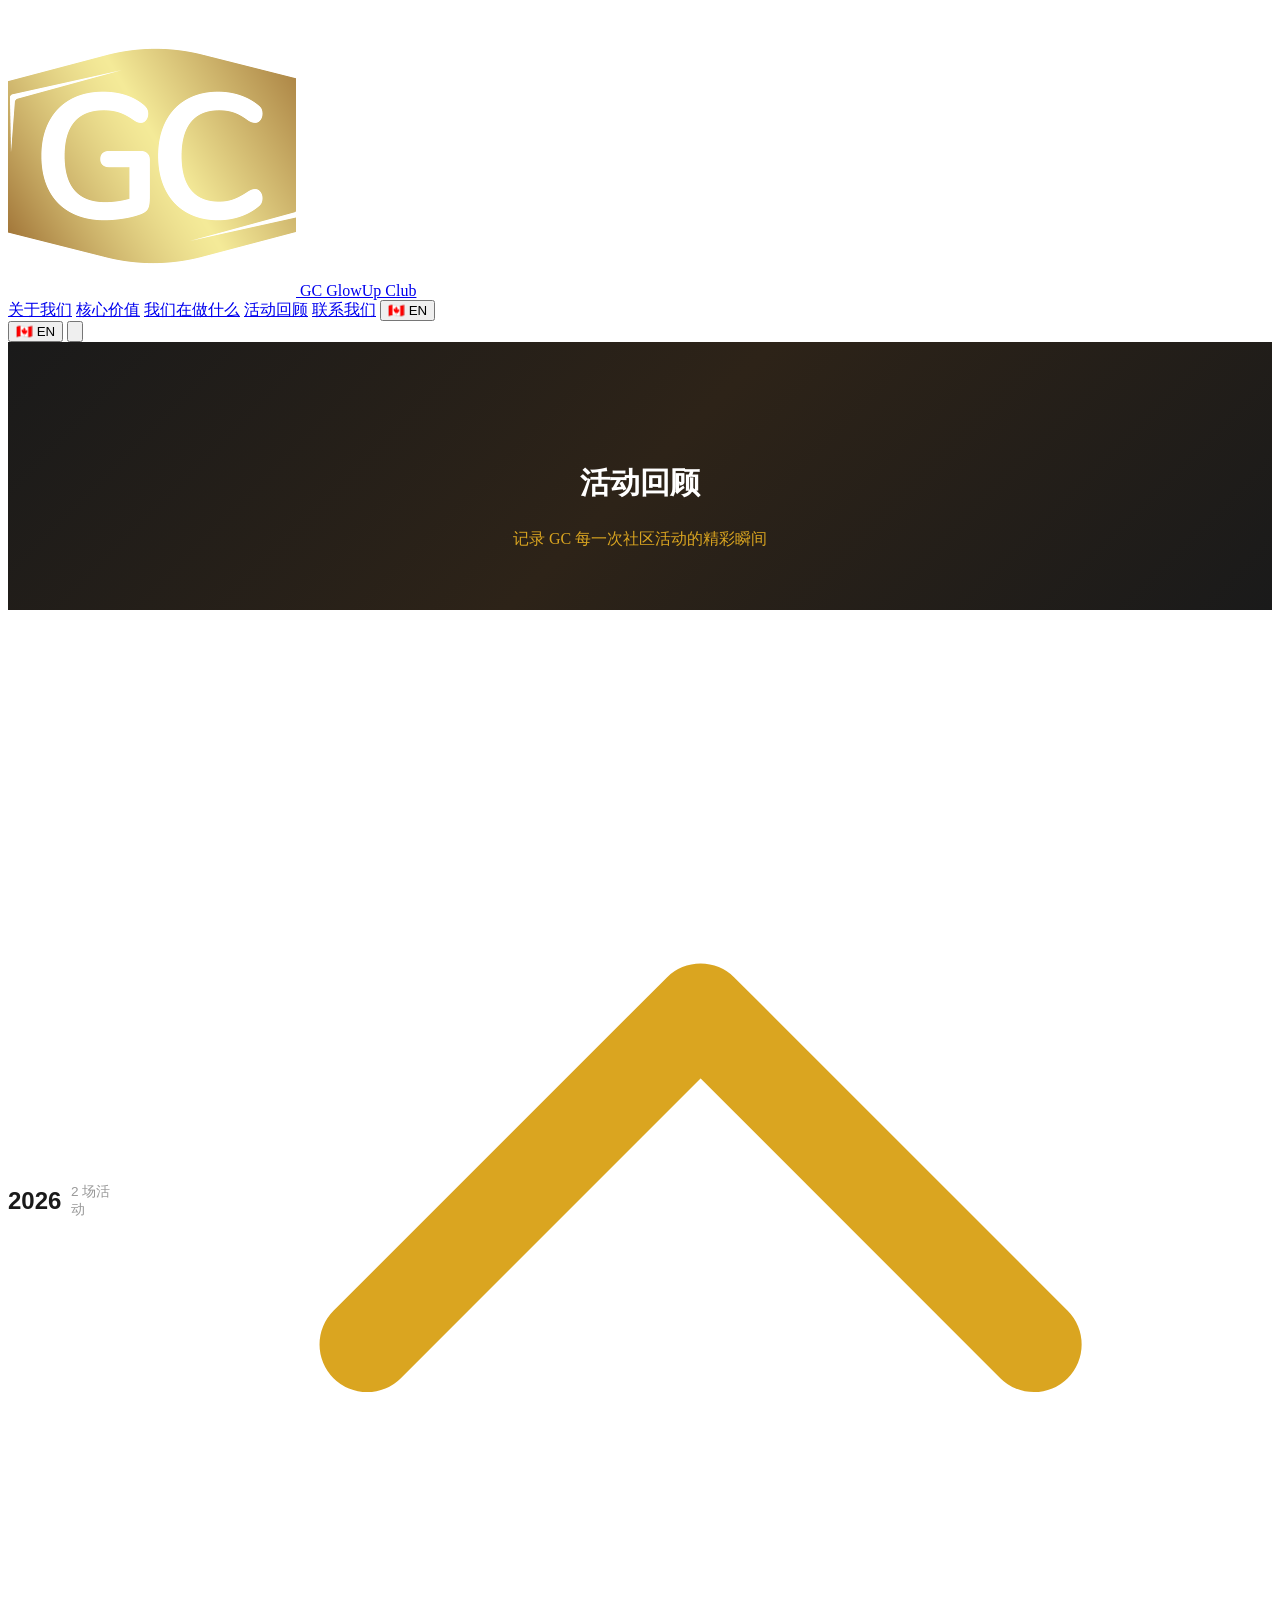
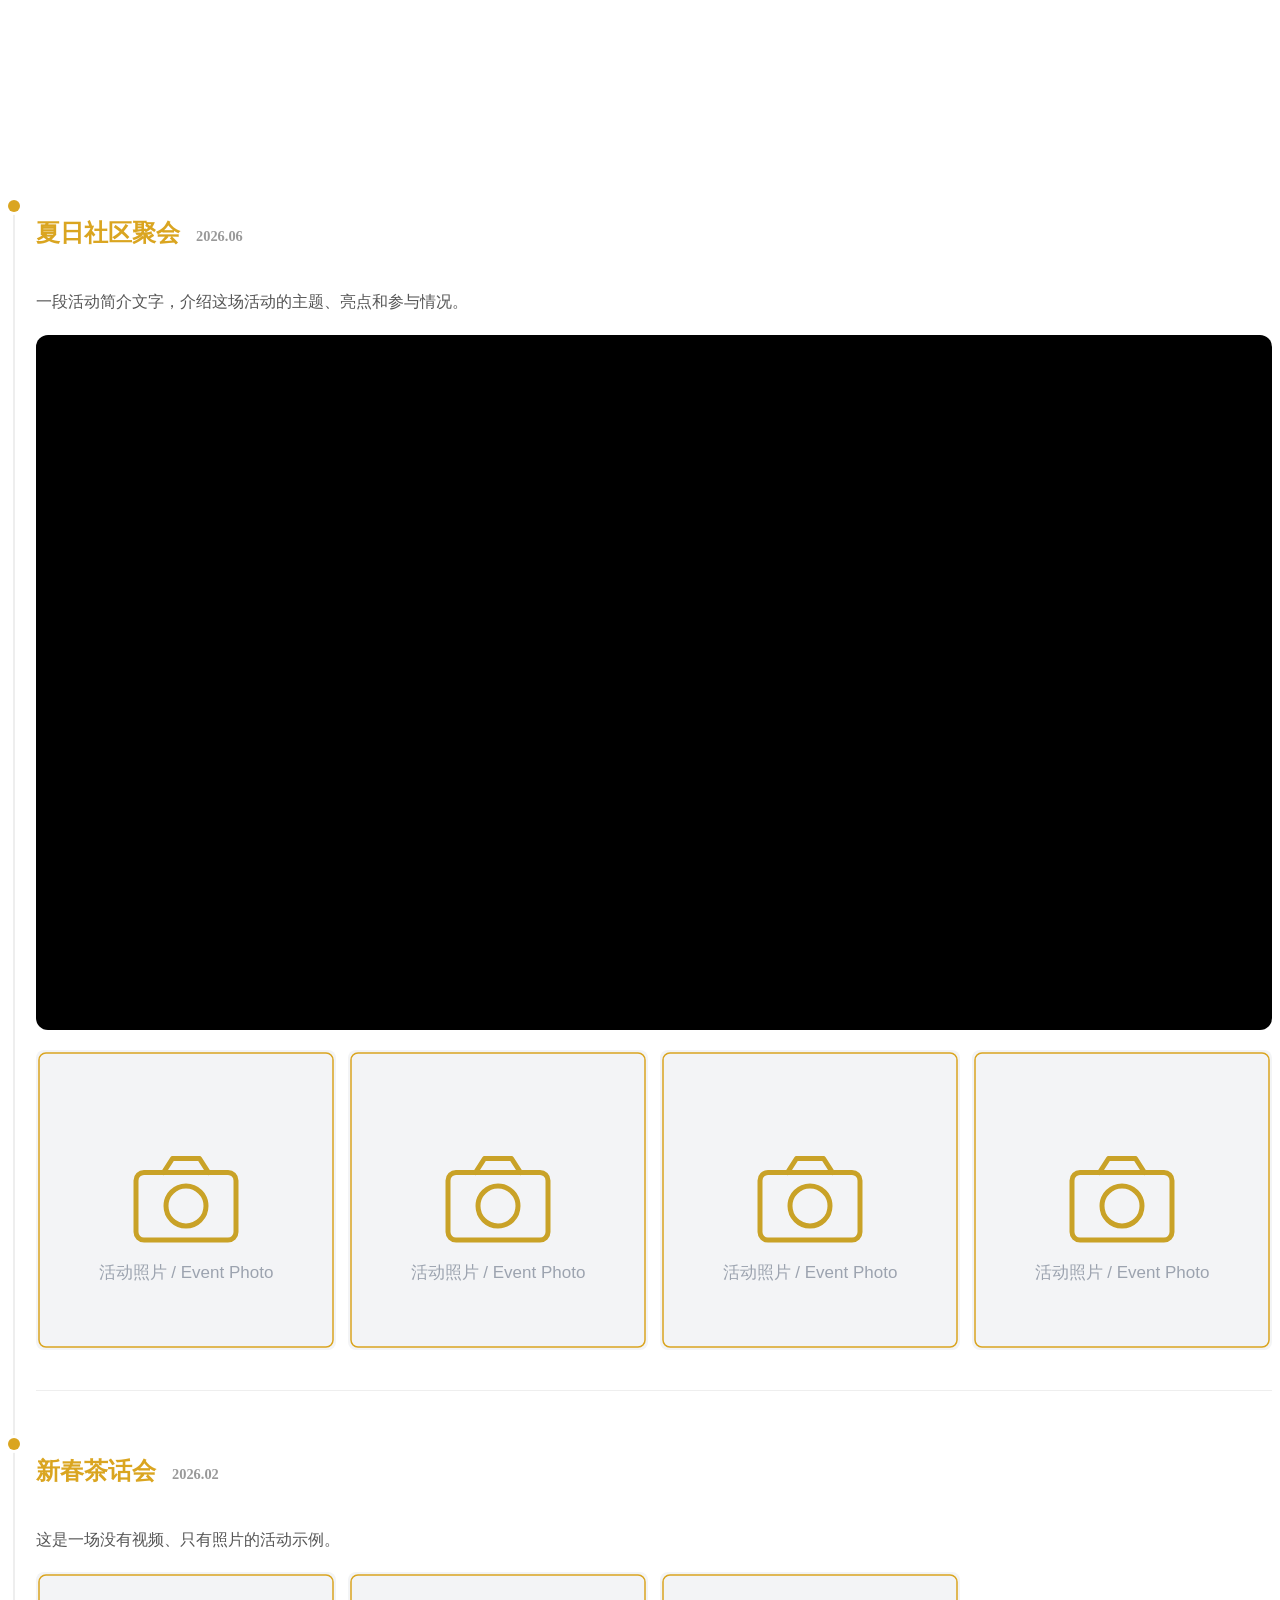
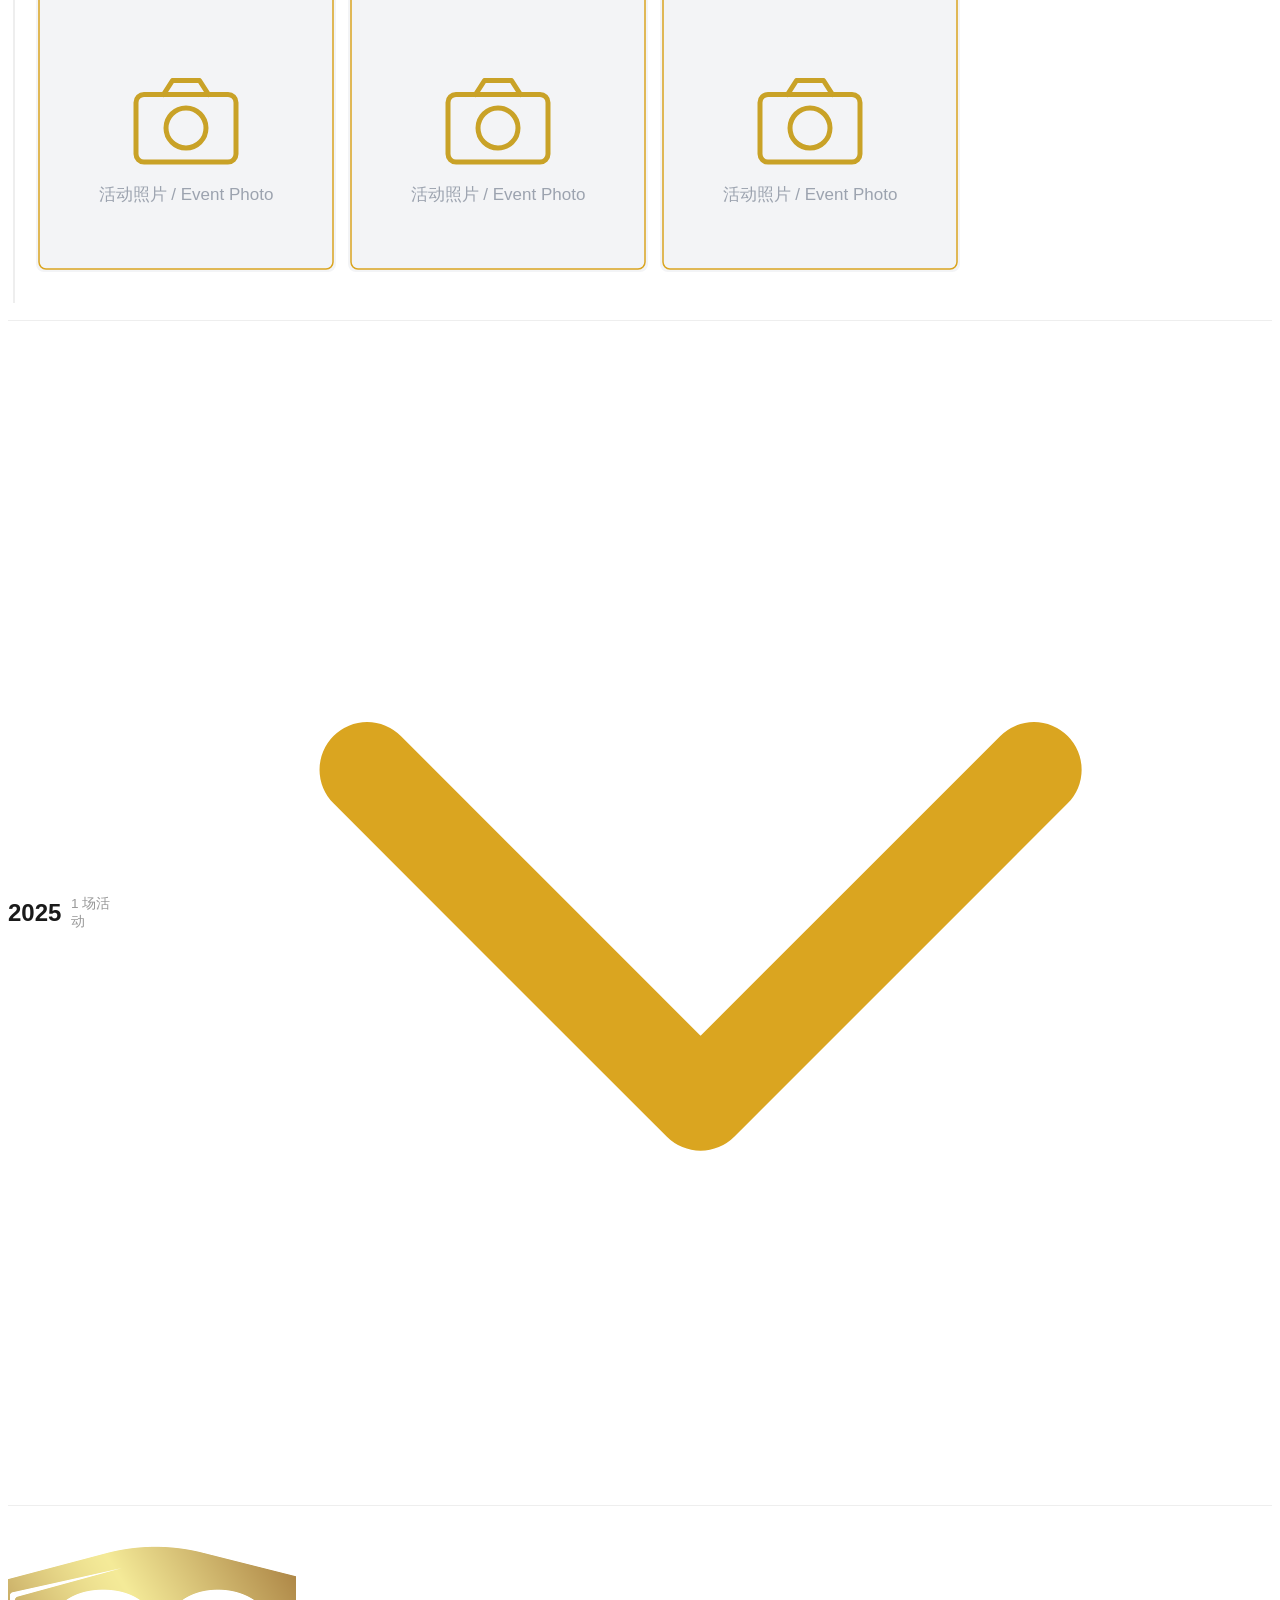
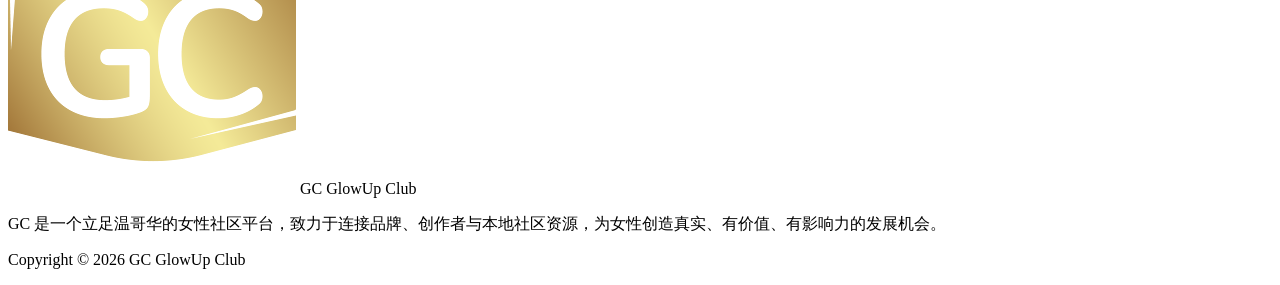
==== events.html @ 331eae2b "Move Events to a dedicated page with year timeline - New events.html: timeline of events grouped by " ====
<!DOCTYPE html>
<html lang="zh-CN">
<head>
  <meta charset="UTF-8">
  <meta name="viewport" content="width=device-width, initial-scale=1.0">
  <title>活动回顾 | GC GlowUp Club</title>
  <link rel="icon" type="image/png" href="assets/gc-logo.png">
  <link rel="apple-touch-icon" href="assets/gc-logo.png">
  <script src="https://cdn.tailwindcss.com"></script>
  <script>
    tailwind.config = {
      theme: {
        extend: {
          colors: {
            gold: '#DAA520',
            'gold-dark': '#B8860B',
            'gold-light': '#F0D060',
            dark: '#1a1a1a',
          },
          fontFamily: {
            sans: ['"PingFang SC"', '"Microsoft YaHei"', '"Helvetica Neue"', 'Arial', 'sans-serif'],
          }
        }
      }
    }
  </script>
  <link rel="stylesheet" href="css/style.css">
</head>
<body class="bg-white text-gray-800 font-sans lang-zh">
  <!-- 记住上次选择的语言（在各页面之间保持一致），尽早执行避免闪烁 -->
  <script>try{if(localStorage.getItem('gc-lang')==='en'){document.body.classList.remove('lang-zh');document.body.classList.add('lang-en');document.documentElement.lang='en';}}catch(e){}</script>

  <!-- Header -->
  <header id="header" class="fixed top-0 left-0 right-0 z-50 bg-dark shadow-lg">
    <div class="max-w-6xl mx-auto px-4 h-16 flex items-center justify-between">
      <!-- Logo -->
      <a href="index.html" class="flex items-center gap-2">
        <img src="assets/gc-logo.png" alt="GC GlowUp Club" class="h-10 w-auto">
        <span class="text-white text-sm sm:text-lg font-bold tracking-wide whitespace-nowrap">GC GlowUp Club</span>
      </a>
      <!-- Desktop Nav -->
      <nav class="hidden lg:flex items-center gap-6">
        <a href="index.html#about" class="text-gray-300 hover:text-gold transition"><span data-lang="zh">关于我们</span><span data-lang="en">About</span></a>
        <a href="index.html#values" class="text-gray-300 hover:text-gold transition"><span data-lang="zh">核心价值</span><span data-lang="en">Values</span></a>
        <a href="index.html#whatwedo" class="text-gray-300 hover:text-gold transition"><span data-lang="zh">我们在做什么</span><span data-lang="en">What We Do</span></a>
        <a href="events.html" class="text-gold font-semibold transition"><span data-lang="zh">活动回顾</span><span data-lang="en">Events</span></a>
        <a href="index.html#contact" class="text-gray-300 hover:text-gold transition"><span data-lang="zh">联系我们</span><span data-lang="en">Contact</span></a>
        <button id="lang-toggle" class="flex items-center gap-1 text-sm text-gray-300 hover:text-gold transition border border-gray-600 rounded px-2 py-1">
          <span data-lang="zh">🇨🇦 EN</span><span data-lang="en">🇨🇳 中文</span>
        </button>
      </nav>
      <!-- Mobile Menu Button -->
      <div class="flex items-center gap-3 lg:hidden">
        <button id="lang-toggle-mobile" class="text-sm text-gray-300 border border-gray-600 rounded px-2 py-1">
          <span data-lang="zh">🇨🇦 EN</span><span data-lang="en">🇨🇳 中文</span>
        </button>
        <button id="menu-toggle" class="text-white" aria-label="menu">
          <svg class="w-7 h-7" fill="none" stroke="currentColor" viewBox="0 0 24 24">
            <path id="menu-icon" stroke-linecap="round" stroke-linejoin="round" stroke-width="2" d="M4 6h16M4 12h16M4 18h16"/>
          </svg>
        </button>
      </div>
    </div>
    <!-- Mobile Menu -->
    <nav id="mobile-menu" class="lg:hidden bg-dark border-t border-gray-700">
      <a href="index.html#about" class="block px-6 py-3 text-gray-300 hover:text-gold hover:bg-gray-800 transition"><span data-lang="zh">关于我们</span><span data-lang="en">About</span></a>
      <a href="index.html#values" class="block px-6 py-3 text-gray-300 hover:text-gold hover:bg-gray-800 transition"><span data-lang="zh">核心价值</span><span data-lang="en">Values</span></a>
      <a href="index.html#whatwedo" class="block px-6 py-3 text-gray-300 hover:text-gold hover:bg-gray-800 transition"><span data-lang="zh">我们在做什么</span><span data-lang="en">What We Do</span></a>
      <a href="events.html" class="block px-6 py-3 text-gold font-semibold hover:bg-gray-800 transition"><span data-lang="zh">活动回顾</span><span data-lang="en">Events</span></a>
      <a href="index.html#contact" class="block px-6 py-3 text-gray-300 hover:text-gold hover:bg-gray-800 transition"><span data-lang="zh">联系我们</span><span data-lang="en">Contact</span></a>
    </nav>
  </header>

  <!-- Page Hero -->
  <section class="page-hero">
    <h1><span data-lang="zh">活动回顾</span><span data-lang="en">Events</span></h1>
    <p>
      <span data-lang="zh">记录 GC 每一次社区活动的精彩瞬间</span>
      <span data-lang="en">Highlights from every GC community gathering</span>
    </p>
  </section>

  <!-- ============================================================= -->
  <!-- 如何维护：                                                     -->
  <!--  • 每一年是一个 <div class="year-group ...">。最新年份放最上面，  -->
  <!--    并加上 open 类（默认展开）；旧年份不加 open（默认收起）。      -->
  <!--  • 每场活动是一个 <article class="event-item">，最新的放在该年最上面。-->
  <!--  • 新增活动：复制一整块 <article>...</article>，改 标题/日期/简介/ -->
  <!--    视频ID/照片 即可。照片放在 assets/events/ 文件夹里。            -->
  <!-- ============================================================= -->
  <main class="max-w-4xl mx-auto px-4 py-10">

    <!-- ===== 年份 2026（默认展开） ===== -->
    <div class="year-group open">
      <button class="year-toggle" type="button">
        2026
        <span class="year-count"><span data-lang="zh">2 场活动</span><span data-lang="en">2 events</span></span>
        <svg class="chevron w-6 h-6" fill="none" stroke="currentColor" viewBox="0 0 24 24"><path stroke-linecap="round" stroke-linejoin="round" stroke-width="2" d="M19 9l-7 7-7-7"/></svg>
      </button>
      <div class="year-content">
        <div class="timeline">

          <!-- ===== 一场活动 开始（含视频 + 照片） ===== -->
          <article class="event-item">
            <div class="event-head">
              <h3 class="event-title"><span data-lang="zh">夏日社区聚会</span><span data-lang="en">Summer Community Gathering</span></h3>
              <span class="event-date">2026.06</span>
            </div>
            <p class="event-desc">
              <span data-lang="zh">一段活动简介文字，介绍这场活动的主题、亮点和参与情况。</span>
              <span data-lang="en">A short description of this event — its theme, highlights, and who took part.</span>
            </p>

            <!-- 视频（可选）：把 YOUTUBE_VIDEO_ID 换成你 YouTube 视频的 ID 即可。
                 例如链接 https://www.youtube.com/watch?v=abc123XYZ ，ID 就是 abc123XYZ。
                 没有视频就删掉整段 <div class="video-embed"> ... </div>。 -->
            <div class="video-embed">
              <iframe src="https://www.youtube-nocookie.com/embed/YOUTUBE_VIDEO_ID" title="活动视频" frameborder="0" allow="accelerometer; autoplay; clipboard-write; encrypted-media; gyroscope; picture-in-picture" allowfullscreen></iframe>
            </div>

            <!-- 照片相册：每张照片一个 <a>，href 和 src 填同一个图片路径。 -->
            <div class="gallery">
              <a href="assets/events/placeholder.svg" class="gallery-item"><img src="assets/events/placeholder.svg" alt="活动照片" loading="lazy"></a>
              <a href="assets/events/placeholder.svg" class="gallery-item"><img src="assets/events/placeholder.svg" alt="活动照片" loading="lazy"></a>
              <a href="assets/events/placeholder.svg" class="gallery-item"><img src="assets/events/placeholder.svg" alt="活动照片" loading="lazy"></a>
              <a href="assets/events/placeholder.svg" class="gallery-item"><img src="assets/events/placeholder.svg" alt="活动照片" loading="lazy"></a>
            </div>
          </article>
          <!-- ===== 一场活动 结束 ===== -->

          <!-- ===== 一场活动 开始（仅照片，无视频） ===== -->
          <article class="event-item">
            <div class="event-head">
              <h3 class="event-title"><span data-lang="zh">新春茶话会</span><span data-lang="en">Lunar New Year Tea Party</span></h3>
              <span class="event-date">2026.02</span>
            </div>
            <p class="event-desc">
              <span data-lang="zh">这是一场没有视频、只有照片的活动示例。</span>
              <span data-lang="en">An example event with photos only (no video).</span>
            </p>
            <div class="gallery">
              <a href="assets/events/placeholder.svg" class="gallery-item"><img src="assets/events/placeholder.svg" alt="活动照片" loading="lazy"></a>
              <a href="assets/events/placeholder.svg" class="gallery-item"><img src="assets/events/placeholder.svg" alt="活动照片" loading="lazy"></a>
              <a href="assets/events/placeholder.svg" class="gallery-item"><img src="assets/events/placeholder.svg" alt="活动照片" loading="lazy"></a>
            </div>
          </article>
          <!-- ===== 一场活动 结束 ===== -->

        </div>
      </div>
    </div>

    <!-- ===== 年份 2025（默认收起） ===== -->
    <div class="year-group">
      <button class="year-toggle" type="button">
        2025
        <span class="year-count"><span data-lang="zh">1 场活动</span><span data-lang="en">1 event</span></span>
        <svg class="chevron w-6 h-6" fill="none" stroke="currentColor" viewBox="0 0 24 24"><path stroke-linecap="round" stroke-linejoin="round" stroke-width="2" d="M19 9l-7 7-7-7"/></svg>
      </button>
      <div class="year-content">
        <div class="timeline">
          <article class="event-item">
            <div class="event-head">
              <h3 class="event-title"><span data-lang="zh">秋季慈善义卖</span><span data-lang="en">Autumn Charity Bazaar</span></h3>
              <span class="event-date">2025.10</span>
            </div>
            <p class="event-desc">
              <span data-lang="zh">往年活动示例，点击上方年份可以展开或收起。</span>
              <span data-lang="en">A past-year example — click the year above to expand or collapse.</span>
            </p>
            <div class="gallery">
              <a href="assets/events/placeholder.svg" class="gallery-item"><img src="assets/events/placeholder.svg" alt="活动照片" loading="lazy"></a>
              <a href="assets/events/placeholder.svg" class="gallery-item"><img src="assets/events/placeholder.svg" alt="活动照片" loading="lazy"></a>
            </div>
          </article>
        </div>
      </div>
    </div>

  </main>

  <!-- Lightbox (点击照片放大) -->
  <div id="lightbox" class="lightbox">
    <span class="lightbox-close" aria-label="close">&times;</span>
    <img id="lightbox-img" src="" alt="">
  </div>

  <!-- Footer -->
  <footer class="bg-dark text-gray-400 py-12 px-4 mt-10">
    <div class="max-w-4xl mx-auto">
      <div class="flex items-center gap-2 mb-4">
        <img src="assets/gc-logo.png" alt="GC GlowUp Club" class="h-9 w-auto">
        <span class="text-gold text-lg font-bold">GC GlowUp Club</span>
      </div>
      <p class="text-sm leading-relaxed mb-6 max-w-2xl">
        <span data-lang="zh">GC 是一个立足温哥华的女性社区平台，致力于连接品牌、创作者与本地社区资源，为女性创造真实、有价值、有影响力的发展机会。</span>
        <span data-lang="en">GC is a Vancouver-based women's community platform connecting creators, brands, and local resources to create meaningful opportunities for women to connect, grow, and thrive.</span>
      </p>
      <div class="border-t border-gray-700 pt-6 text-center">
        <p class="text-gold text-sm">Copyright &copy; 2026 GC GlowUp Club</p>
      </div>
    </div>
  </footer>

  <script src="js/main.js"></script>
</body>
</html>
---- css/style.css ----
/* GC Club - Custom Styles */

html {
  scroll-behavior: smooth;
  scroll-padding-top: 4rem;
}

body {
  -webkit-font-smoothing: antialiased;
  -moz-osx-font-smoothing: grayscale;
}

/* Language toggle: show only the active language */
[data-lang] { display: none; }
body.lang-zh [data-lang="zh"] { display: revert; }
body.lang-en [data-lang="en"] { display: revert; }

/* Hero logo */
.gc-logo-hero {
  width: 96px;
  height: auto;
  filter: drop-shadow(0 4px 20px rgba(218, 165, 32, 0.4));
}

@media (min-width: 768px) {
  .gc-logo-hero {
    width: 120px;
  }
}

/* Hero Section */
.hero-bg {
  min-height: 300px;
  padding: 2.5rem 0;
  background: linear-gradient(135deg, #1a1a1a 0%, #2d2318 40%, #3d2e1a 60%, #1a1a1a 100%);
  position: relative;
  overflow: hidden;
}

.hero-bg::before {
  content: '';
  position: absolute;
  inset: 0;
  background:
    radial-gradient(ellipse at 30% 50%, rgba(218, 165, 32, 0.08) 0%, transparent 60%),
    radial-gradient(ellipse at 70% 30%, rgba(218, 165, 32, 0.05) 0%, transparent 50%);
}

.hero-bg > div {
  position: relative;
  z-index: 1;
}

@media (min-width: 768px) {
  .hero-bg {
    min-height: 360px;
  }
}

/* Section Title */
.section-title {
  font-size: 1.5rem;
  font-weight: 700;
  color: #DAA520;
  letter-spacing: 1px;
}

@media (min-width: 768px) {
  .section-title {
    font-size: 1.75rem;
  }
}

/* Section eyebrow (small label above title) */
.section-eyebrow {
  font-size: 0.8rem;
  font-weight: 600;
  letter-spacing: 2px;
  text-transform: uppercase;
  color: #B8860B;
  margin-bottom: 0.25rem;
}

/* Mission / Vision cards */
.mv-card {
  background: #fff;
  border-top: 4px solid #DAA520;
  border-radius: 12px;
  padding: 2rem;
  box-shadow: 0 4px 20px rgba(0, 0, 0, 0.05);
}

.mv-title {
  font-size: 1.35rem;
  font-weight: 700;
  color: #DAA520;
  margin-bottom: 1rem;
}

/* Core Value cards */
.value-card {
  background: #fff;
  border: 1px solid #eee;
  border-left: 4px solid #DAA520;
  border-radius: 10px;
  padding: 1.5rem;
  transition: box-shadow 0.2s, transform 0.2s;
}

.value-card:hover {
  box-shadow: 0 6px 20px rgba(218, 165, 32, 0.12);
  transform: translateY(-2px);
}

.value-title {
  font-size: 1.15rem;
  font-weight: 700;
  color: #DAA520;
  margin-bottom: 0.6rem;
}

.value-title-zh {
  color: #666;
  font-weight: 600;
  font-size: 1rem;
}

/* Focus area items */
.focus-item {
  display: flex;
  align-items: flex-start;
  background: #fff;
  border: 1px solid #eee;
  border-radius: 8px;
  padding: 0.9rem 1.1rem;
  line-height: 1.5;
}

/* Program Cards */
.program-card {
  border-left: 4px solid #DAA520;
  padding-left: 1.5rem;
}

.program-title {
  font-size: 1.25rem;
  font-weight: 700;
  color: #DAA520;
  margin-bottom: 0.75rem;
}

@media (min-width: 768px) {
  .program-title {
    font-size: 1.5rem;
  }
}

/* Partner Logo Placeholders */
.partner-logo {
  aspect-ratio: 1;
  display: flex;
  align-items: center;
  justify-content: center;
  text-align: center;
  background: #fff;
  border: 1px solid #e5e5e5;
  border-radius: 8px;
  padding: 6px;
  font-size: 10px;
  font-weight: 600;
  color: #666;
  line-height: 1.2;
  transition: box-shadow 0.2s, border-color 0.2s;
  overflow: hidden;
  word-break: break-all;
}

@media (min-width: 768px) {
  .partner-logo {
    font-size: 12px;
    padding: 10px;
  }
}

.partner-logo:hover {
  border-color: #DAA520;
  box-shadow: 0 2px 12px rgba(218, 165, 32, 0.15);
}

/* Header scroll effect */
#header {
  transition: background-color 0.3s, box-shadow 0.3s;
}

#header.scrolled {
  background-color: rgba(26, 26, 26, 0.95);
  backdrop-filter: blur(8px);
  -webkit-backdrop-filter: blur(8px);
}

/* Mobile menu animation */
#mobile-menu {
  max-height: 0;
  overflow: hidden;
  transition: max-height 0.3s ease, border-color 0.3s ease;
  border-color: transparent;
}

#mobile-menu.open {
  max-height: 300px;
  border-color: rgb(55, 65, 81);
}

/* Search input focus */
input:focus {
  border-color: #DAA520 !important;
  box-shadow: 0 0 0 3px rgba(218, 165, 32, 0.1);
}

/* ===== Events / 活动回顾 ===== */
.event-item {
  padding-bottom: 2.5rem;
  margin-bottom: 2.5rem;
  border-bottom: 1px solid #eee;
}

.event-item:last-child {
  border-bottom: none;
  margin-bottom: 0;
}

.event-head {
  display: flex;
  flex-wrap: wrap;
  align-items: baseline;
  gap: 0.5rem 1rem;
  margin-bottom: 0.5rem;
}

.event-title {
  font-size: 1.25rem;
  font-weight: 700;
  color: #DAA520;
}

@media (min-width: 768px) {
  .event-title { font-size: 1.5rem; }
}

.event-date {
  font-size: 0.9rem;
  font-weight: 600;
  color: #999;
}

.event-desc {
  color: #555;
  line-height: 1.6;
  margin-bottom: 1.25rem;
}

/* Responsive 16:9 video embed */
.video-embed {
  position: relative;
  width: 100%;
  aspect-ratio: 16 / 9;
  margin-bottom: 1.25rem;
  border-radius: 12px;
  overflow: hidden;
  background: #000;
}

.video-embed iframe {
  position: absolute;
  inset: 0;
  width: 100%;
  height: 100%;
  border: 0;
}

/* Photo gallery grid */
.gallery {
  display: grid;
  grid-template-columns: repeat(2, 1fr);
  gap: 0.5rem;
}

@media (min-width: 640px) {
  .gallery { grid-template-columns: repeat(3, 1fr); gap: 0.75rem; }
}

@media (min-width: 768px) {
  .gallery { grid-template-columns: repeat(4, 1fr); }
}

.gallery-item {
  display: block;
  aspect-ratio: 1;
  overflow: hidden;
  border-radius: 8px;
  cursor: pointer;
}

.gallery-item img {
  width: 100%;
  height: 100%;
  object-fit: cover;
  transition: transform 0.3s ease;
}

.gallery-item:hover img {
  transform: scale(1.06);
}

/* Lightbox */
.lightbox {
  display: none;
  position: fixed;
  inset: 0;
  z-index: 70;
  background: rgba(0, 0, 0, 0.9);
  align-items: center;
  justify-content: center;
  padding: 1.5rem;
}

.lightbox.open {
  display: flex;
}

.lightbox img {
  max-width: 100%;
  max-height: 90vh;
  border-radius: 8px;
  box-shadow: 0 10px 40px rgba(0, 0, 0, 0.5);
}

.lightbox-close {
  position: absolute;
  top: 1rem;
  right: 1.5rem;
  color: #fff;
  font-size: 2.5rem;
  line-height: 1;
  cursor: pointer;
  user-select: none;
}

/* ===== Events page ===== */
.page-hero {
  background: linear-gradient(135deg, #1a1a1a 0%, #2d2318 50%, #1a1a1a 100%);
  padding: 6rem 1rem 2.75rem;
  text-align: center;
}

.page-hero h1 {
  color: #fff;
  font-size: 1.875rem;
  font-weight: 700;
}

.page-hero p {
  color: #DAA520;
  margin-top: 0.5rem;
}

/* Year group (collapsible) */
.year-group {
  border-bottom: 1px solid #eee;
}

.year-toggle {
  width: 100%;
  display: flex;
  align-items: center;
  gap: 0.6rem;
  padding: 1.25rem 0;
  background: none;
  border: none;
  cursor: pointer;
  font-size: 1.5rem;
  font-weight: 700;
  color: #1a1a1a;
  text-align: left;
}

.year-toggle .year-count {
  font-size: 0.85rem;
  font-weight: 500;
  color: #999;
}

.year-toggle .chevron {
  margin-left: auto;
  color: #DAA520;
  transition: transform 0.3s ease;
}

.year-group.open .year-toggle .chevron {
  transform: rotate(180deg);
}

.year-content {
  display: none;
  padding-bottom: 0.5rem;
}

.year-group.open .year-content {
  display: block;
}

/* Timeline rail inside a year */
.timeline {
  position: relative;
  padding-left: 1.75rem;
}

.timeline::before {
  content: '';
  position: absolute;
  left: 5px;
  top: 0.6rem;
  bottom: 0.6rem;
  width: 2px;
  background: #eee;
}

.timeline .event-item {
  position: relative;
}

.timeline .event-item::before {
  content: '';
  position: absolute;
  left: -1.75rem;
  top: 0.45rem;
  width: 12px;
  height: 12px;
  border-radius: 50%;
  background: #DAA520;
  box-shadow: 0 0 0 3px #fff;
}
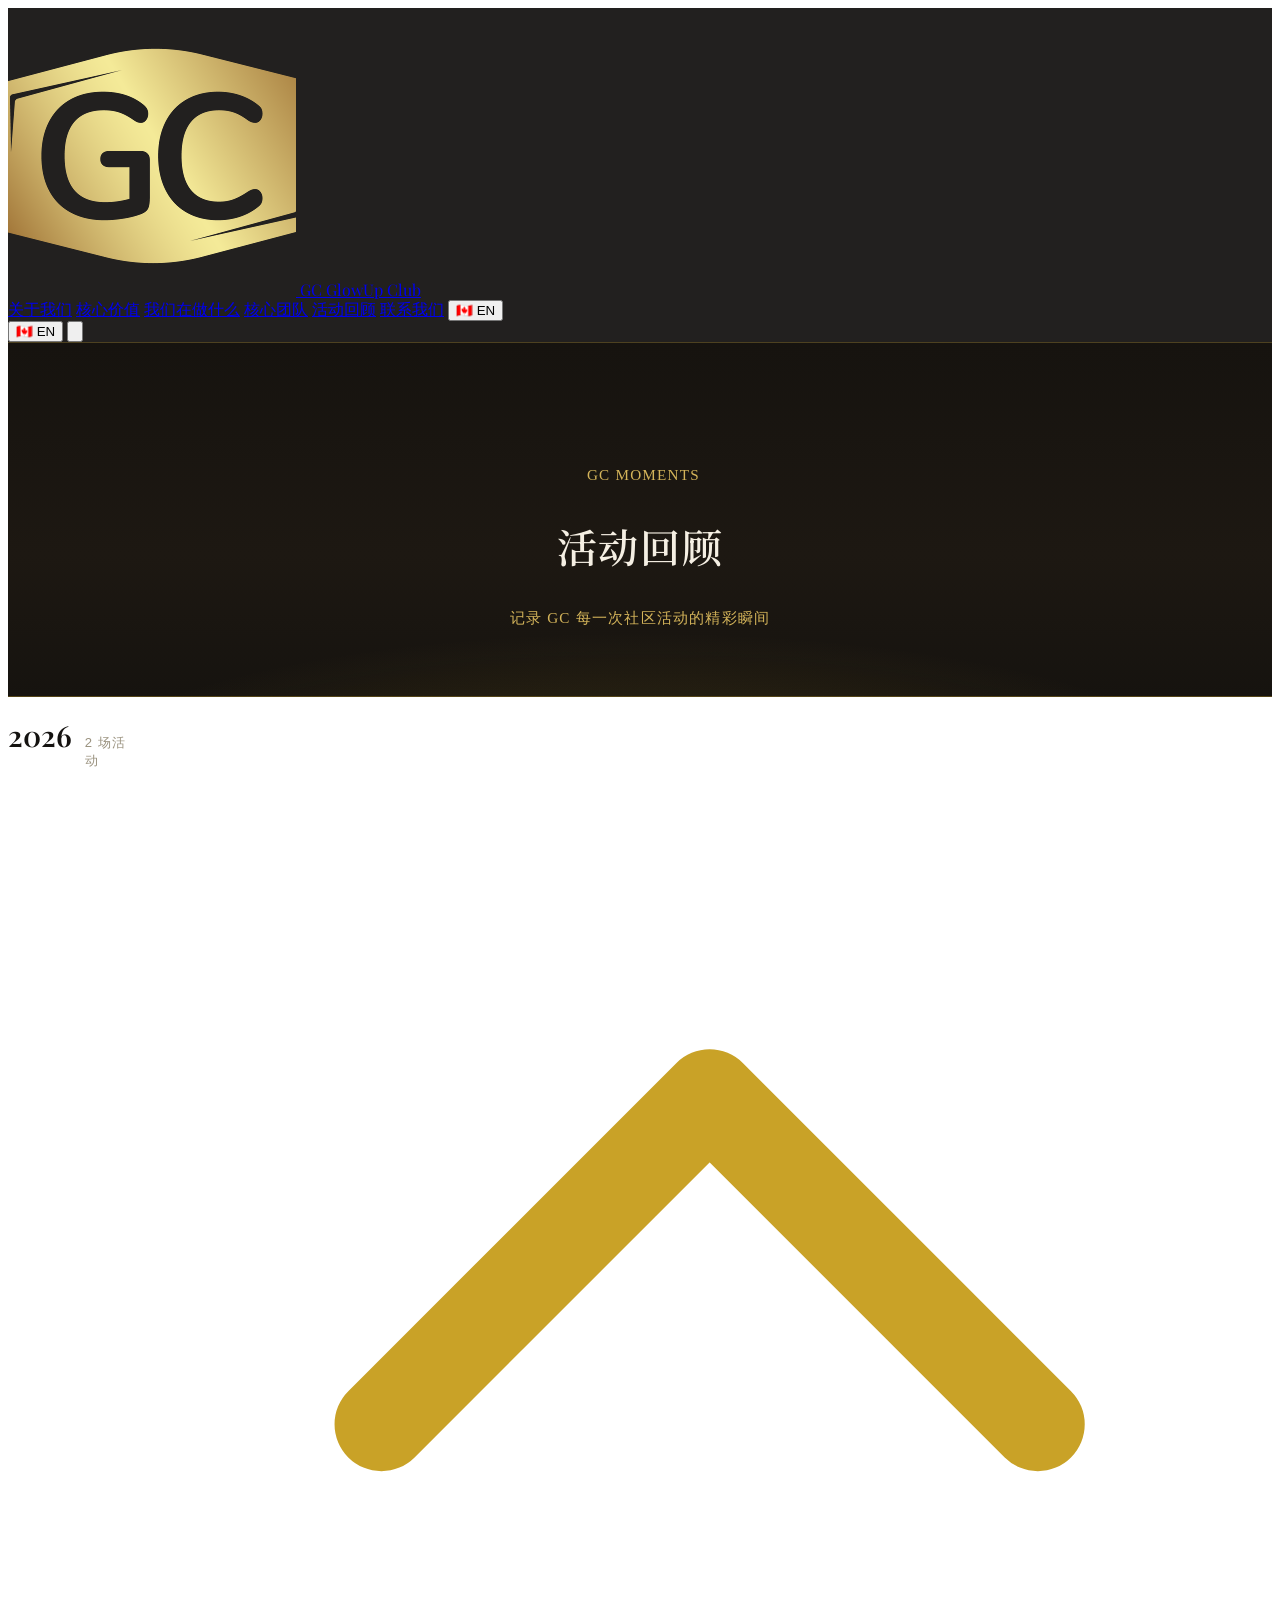
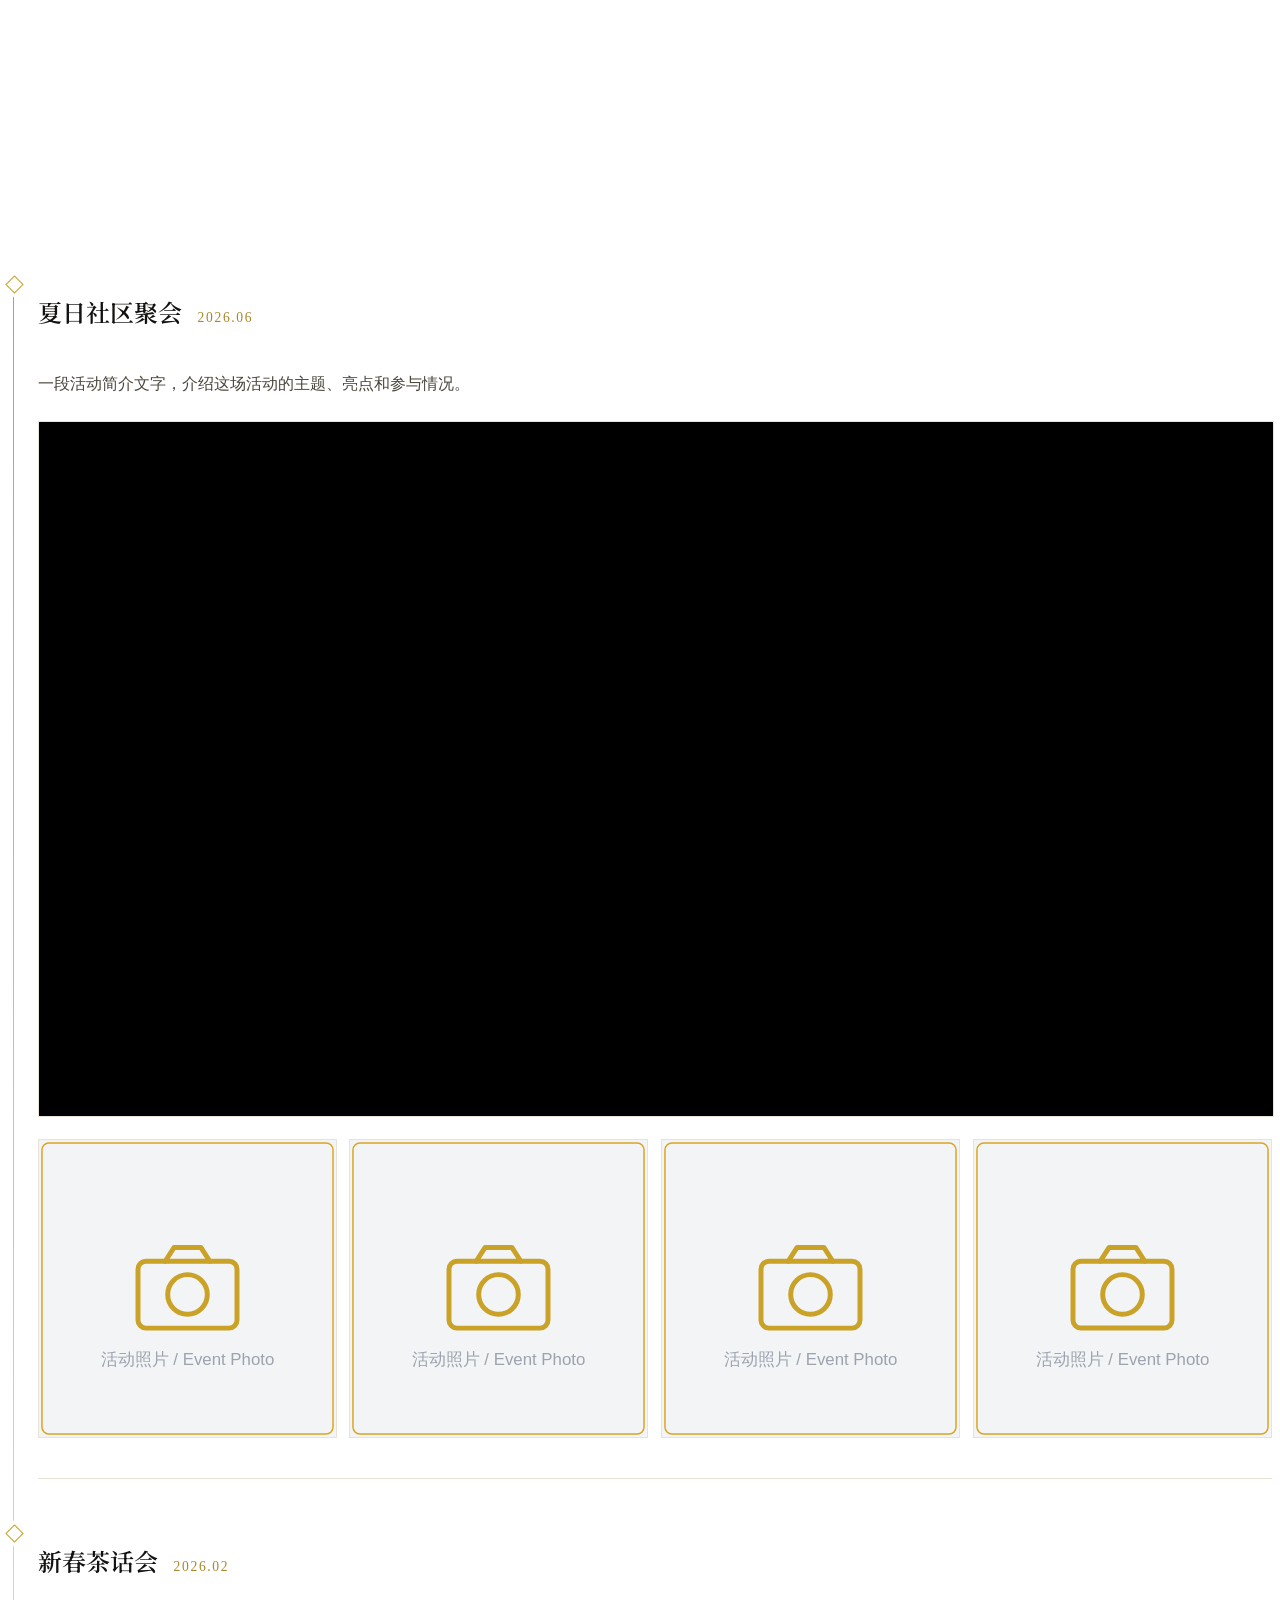
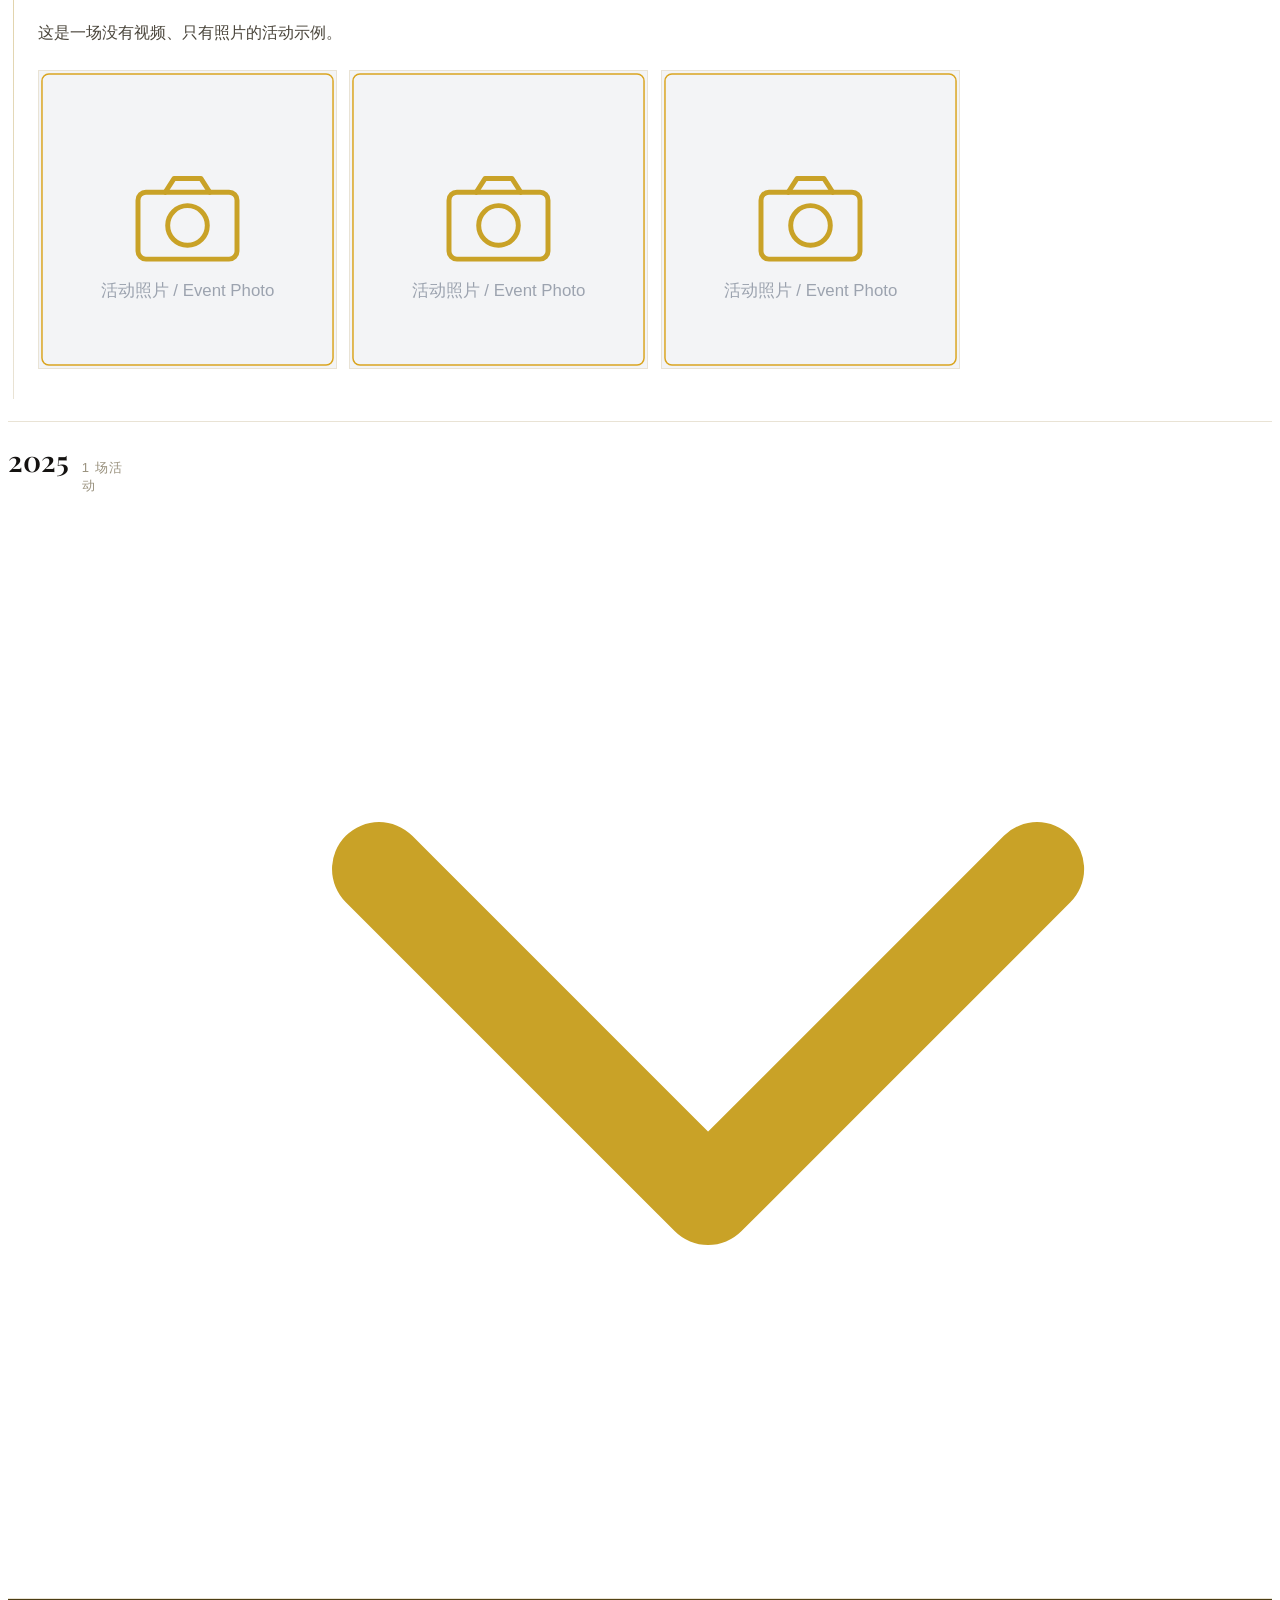
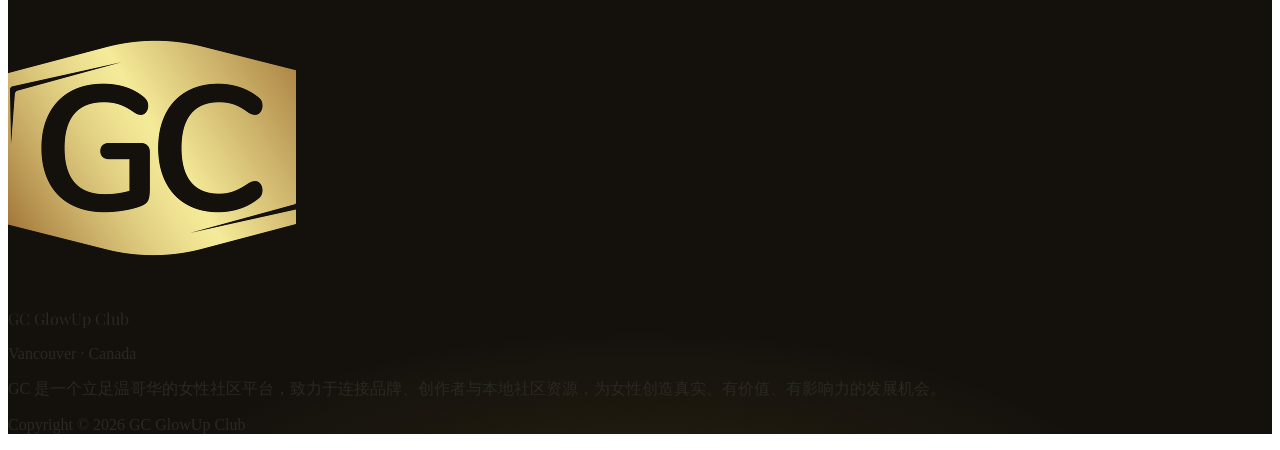
==== commit a57def56: "Redesign with premium champagne-gold visual identity - New palette: champagne gold #C9A227 + ink bla" ====
--- a/events.html
+++ b/events.html
@@ -6,19 +6,24 @@
   <title>活动回顾 | GC GlowUp Club</title>
   <link rel="icon" type="image/png" href="assets/gc-logo.png">
   <link rel="apple-touch-icon" href="assets/gc-logo.png">
+  <link rel="preconnect" href="https://fonts.googleapis.com">
+  <link rel="preconnect" href="https://fonts.gstatic.com" crossorigin>
+  <link href="https://fonts.googleapis.com/css2?family=Playfair+Display:wght@500;600;700&family=Noto+Serif+SC:wght@600;700&family=Inter:wght@400;500;600&family=Noto+Sans+SC:wght@400;500;700&display=swap" rel="stylesheet">
   <script src="https://cdn.tailwindcss.com"></script>
   <script>
     tailwind.config = {
       theme: {
         extend: {
           colors: {
-            gold: '#DAA520',
-            'gold-dark': '#B8860B',
-            'gold-light': '#F0D060',
-            dark: '#1a1a1a',
+            gold: '#C9A227',
+            'gold-dark': '#A8862B',
+            'gold-light': '#D4B45A',
+            dark: '#141210',
+            ivory: '#FAF8F3',
           },
           fontFamily: {
-            sans: ['"PingFang SC"', '"Microsoft YaHei"', '"Helvetica Neue"', 'Arial', 'sans-serif'],
+            sans: ['Inter', '"Noto Sans SC"', '"PingFang SC"', '"Microsoft YaHei"', 'sans-serif'],
+            display: ['"Playfair Display"', '"Noto Serif SC"', '"Songti SC"', 'serif'],
           }
         }
       }
@@ -31,21 +36,22 @@
   <script>try{if(localStorage.getItem('gc-lang')==='en'){document.body.classList.remove('lang-zh');document.body.classList.add('lang-en');document.documentElement.lang='en';}}catch(e){}</script>
 
   <!-- Header -->
-  <header id="header" class="fixed top-0 left-0 right-0 z-50 bg-dark shadow-lg">
+  <header id="header" class="fixed top-0 left-0 right-0 z-50">
     <div class="max-w-6xl mx-auto px-4 h-16 flex items-center justify-between">
       <!-- Logo -->
-      <a href="index.html" class="flex items-center gap-2">
+      <a href="index.html" class="flex items-center gap-2.5">
         <img src="assets/gc-logo.png" alt="GC GlowUp Club" class="h-10 w-auto">
-        <span class="text-white text-sm sm:text-lg font-bold tracking-wide whitespace-nowrap">GC GlowUp Club</span>
+        <span class="font-display text-white text-sm sm:text-lg font-semibold tracking-wide whitespace-nowrap">GC GlowUp Club</span>
       </a>
       <!-- Desktop Nav -->
-      <nav class="hidden lg:flex items-center gap-6">
+      <nav class="hidden lg:flex items-center gap-7 text-[0.95rem]">
         <a href="index.html#about" class="text-gray-300 hover:text-gold transition"><span data-lang="zh">关于我们</span><span data-lang="en">About</span></a>
         <a href="index.html#values" class="text-gray-300 hover:text-gold transition"><span data-lang="zh">核心价值</span><span data-lang="en">Values</span></a>
         <a href="index.html#whatwedo" class="text-gray-300 hover:text-gold transition"><span data-lang="zh">我们在做什么</span><span data-lang="en">What We Do</span></a>
+        <a href="index.html#team" class="text-gray-300 hover:text-gold transition"><span data-lang="zh">核心团队</span><span data-lang="en">Team</span></a>
         <a href="events.html" class="text-gold font-semibold transition"><span data-lang="zh">活动回顾</span><span data-lang="en">Events</span></a>
         <a href="index.html#contact" class="text-gray-300 hover:text-gold transition"><span data-lang="zh">联系我们</span><span data-lang="en">Contact</span></a>
-        <button id="lang-toggle" class="flex items-center gap-1 text-sm text-gray-300 hover:text-gold transition border border-gray-600 rounded px-2 py-1">
+        <button id="lang-toggle" class="flex items-center gap-1 text-sm text-gray-300 hover:text-gold transition border border-gray-600 hover:border-gold rounded px-2 py-1">
           <span data-lang="zh">🇨🇦 EN</span><span data-lang="en">🇨🇳 中文</span>
         </button>
       </nav>
@@ -62,17 +68,19 @@
       </div>
     </div>
     <!-- Mobile Menu -->
-    <nav id="mobile-menu" class="lg:hidden bg-dark border-t border-gray-700">
-      <a href="index.html#about" class="block px-6 py-3 text-gray-300 hover:text-gold hover:bg-gray-800 transition"><span data-lang="zh">关于我们</span><span data-lang="en">About</span></a>
-      <a href="index.html#values" class="block px-6 py-3 text-gray-300 hover:text-gold hover:bg-gray-800 transition"><span data-lang="zh">核心价值</span><span data-lang="en">Values</span></a>
-      <a href="index.html#whatwedo" class="block px-6 py-3 text-gray-300 hover:text-gold hover:bg-gray-800 transition"><span data-lang="zh">我们在做什么</span><span data-lang="en">What We Do</span></a>
-      <a href="events.html" class="block px-6 py-3 text-gold font-semibold hover:bg-gray-800 transition"><span data-lang="zh">活动回顾</span><span data-lang="en">Events</span></a>
-      <a href="index.html#contact" class="block px-6 py-3 text-gray-300 hover:text-gold hover:bg-gray-800 transition"><span data-lang="zh">联系我们</span><span data-lang="en">Contact</span></a>
+    <nav id="mobile-menu" class="lg:hidden bg-dark border-t">
+      <a href="index.html#about" class="block px-6 py-3 text-gray-300 hover:text-gold hover:bg-black/40 transition"><span data-lang="zh">关于我们</span><span data-lang="en">About</span></a>
+      <a href="index.html#values" class="block px-6 py-3 text-gray-300 hover:text-gold hover:bg-black/40 transition"><span data-lang="zh">核心价值</span><span data-lang="en">Values</span></a>
+      <a href="index.html#whatwedo" class="block px-6 py-3 text-gray-300 hover:text-gold hover:bg-black/40 transition"><span data-lang="zh">我们在做什么</span><span data-lang="en">What We Do</span></a>
+      <a href="index.html#team" class="block px-6 py-3 text-gray-300 hover:text-gold hover:bg-black/40 transition"><span data-lang="zh">核心团队</span><span data-lang="en">Team</span></a>
+      <a href="events.html" class="block px-6 py-3 text-gold font-semibold hover:bg-black/40 transition"><span data-lang="zh">活动回顾</span><span data-lang="en">Events</span></a>
+      <a href="index.html#contact" class="block px-6 py-3 text-gray-300 hover:text-gold hover:bg-black/40 transition"><span data-lang="zh">联系我们</span><span data-lang="en">Contact</span></a>
     </nav>
   </header>
 
   <!-- Page Hero -->
   <section class="page-hero">
+    <p class="hero-eyebrow">GC Moments</p>
     <h1><span data-lang="zh">活动回顾</span><span data-lang="en">Events</span></h1>
     <p>
       <span data-lang="zh">记录 GC 每一次社区活动的精彩瞬间</span>
@@ -93,7 +101,7 @@
     <!-- ===== 年份 2026（默认展开） ===== -->
     <div class="year-group open">
       <button class="year-toggle" type="button">
-        2026
+        <span class="year-label">2026</span>
         <span class="year-count"><span data-lang="zh">2 场活动</span><span data-lang="en">2 events</span></span>
         <svg class="chevron w-6 h-6" fill="none" stroke="currentColor" viewBox="0 0 24 24"><path stroke-linecap="round" stroke-linejoin="round" stroke-width="2" d="M19 9l-7 7-7-7"/></svg>
       </button>
@@ -153,7 +161,7 @@
     <!-- ===== 年份 2025（默认收起） ===== -->
     <div class="year-group">
       <button class="year-toggle" type="button">
-        2025
+        <span class="year-label">2025</span>
         <span class="year-count"><span data-lang="zh">1 场活动</span><span data-lang="en">1 event</span></span>
         <svg class="chevron w-6 h-6" fill="none" stroke="currentColor" viewBox="0 0 24 24"><path stroke-linecap="round" stroke-linejoin="round" stroke-width="2" d="M19 9l-7 7-7-7"/></svg>
       </button>
@@ -186,18 +194,17 @@
   </div>
 
   <!-- Footer -->
-  <footer class="bg-dark text-gray-400 py-12 px-4 mt-10">
-    <div class="max-w-4xl mx-auto">
-      <div class="flex items-center gap-2 mb-4">
-        <img src="assets/gc-logo.png" alt="GC GlowUp Club" class="h-9 w-auto">
-        <span class="text-gold text-lg font-bold">GC GlowUp Club</span>
-      </div>
-      <p class="text-sm leading-relaxed mb-6 max-w-2xl">
+  <footer class="footer-dark text-gray-400 pt-14 pb-8 px-4 mt-10">
+    <div class="max-w-4xl mx-auto text-center">
+      <img src="assets/gc-logo.png" alt="GC GlowUp Club" class="h-12 w-auto mx-auto mb-3">
+      <p class="font-display text-gold text-xl font-semibold mb-1">GC GlowUp Club</p>
+      <p class="text-[0.7rem] tracking-[0.4em] uppercase text-gray-500 mb-6">Vancouver · Canada</p>
+      <p class="text-sm leading-relaxed mb-8 max-w-2xl mx-auto">
         <span data-lang="zh">GC 是一个立足温哥华的女性社区平台，致力于连接品牌、创作者与本地社区资源，为女性创造真实、有价值、有影响力的发展机会。</span>
         <span data-lang="en">GC is a Vancouver-based women's community platform connecting creators, brands, and local resources to create meaningful opportunities for women to connect, grow, and thrive.</span>
       </p>
-      <div class="border-t border-gray-700 pt-6 text-center">
-        <p class="text-gold text-sm">Copyright &copy; 2026 GC GlowUp Club</p>
+      <div class="border-t border-gray-800 pt-6">
+        <p class="text-gold/90 text-sm">Copyright &copy; 2026 GC GlowUp Club</p>
       </div>
     </div>
   </footer>
--- a/css/style.css
+++ b/css/style.css
@@ -1,13 +1,28 @@
-/* GC Club - Custom Styles */
+/* ============================================================
+   GC GlowUp Club — Custom Styles
+   Palette: champagne gold #C9A227 · ink #141210 · ivory #FAF8F3
+   Headings: Playfair Display + Noto Serif SC (serif)
+   Body:     Inter + Noto Sans SC (sans)
+   ============================================================ */
+
+:root {
+  --gold: #C9A227;
+  --gold-soft: #D4B45A;
+  --gold-deep: #A8862B;
+  --ink: #141210;
+  --ivory: #FAF8F3;
+  --line: #E9E3D5;
+}
 
 html {
   scroll-behavior: smooth;
-  scroll-padding-top: 4rem;
+  scroll-padding-top: 5rem;
 }
 
 body {
   -webkit-font-smoothing: antialiased;
   -moz-osx-font-smoothing: grayscale;
+  color: #2b2822;
 }
 
 /* Language toggle: show only the active language */
@@ -15,213 +30,569 @@
 body.lang-zh [data-lang="zh"] { display: revert; }
 body.lang-en [data-lang="en"] { display: revert; }
 
-/* Hero logo */
-.gc-logo-hero {
-  width: 96px;
-  height: auto;
-  filter: drop-shadow(0 4px 20px rgba(218, 165, 32, 0.4));
-}
-
-@media (min-width: 768px) {
-  .gc-logo-hero {
-    width: 120px;
-  }
-}
-
-/* Hero Section */
-.hero-bg {
-  min-height: 300px;
-  padding: 2.5rem 0;
-  background: linear-gradient(135deg, #1a1a1a 0%, #2d2318 40%, #3d2e1a 60%, #1a1a1a 100%);
-  position: relative;
-  overflow: hidden;
-}
-
-.hero-bg::before {
-  content: '';
-  position: absolute;
-  inset: 0;
-  background:
-    radial-gradient(ellipse at 30% 50%, rgba(218, 165, 32, 0.08) 0%, transparent 60%),
-    radial-gradient(ellipse at 70% 30%, rgba(218, 165, 32, 0.05) 0%, transparent 50%);
-}
-
-.hero-bg > div {
-  position: relative;
-  z-index: 1;
-}
-
-@media (min-width: 768px) {
-  .hero-bg {
-    min-height: 360px;
-  }
-}
-
-/* Section Title */
-.section-title {
-  font-size: 1.5rem;
-  font-weight: 700;
-  color: #DAA520;
-  letter-spacing: 1px;
-}
-
-@media (min-width: 768px) {
-  .section-title {
-    font-size: 1.75rem;
-  }
-}
-
-/* Section eyebrow (small label above title) */
-.section-eyebrow {
-  font-size: 0.8rem;
-  font-weight: 600;
-  letter-spacing: 2px;
-  text-transform: uppercase;
-  color: #B8860B;
-  margin-bottom: 0.25rem;
-}
-
-/* Mission / Vision cards */
-.mv-card {
-  background: #fff;
-  border-top: 4px solid #DAA520;
-  border-radius: 12px;
-  padding: 2rem;
-  box-shadow: 0 4px 20px rgba(0, 0, 0, 0.05);
-}
-
-.mv-title {
-  font-size: 1.35rem;
-  font-weight: 700;
-  color: #DAA520;
-  margin-bottom: 1rem;
-}
-
-/* Core Value cards */
-.value-card {
-  background: #fff;
-  border: 1px solid #eee;
-  border-left: 4px solid #DAA520;
-  border-radius: 10px;
-  padding: 1.5rem;
-  transition: box-shadow 0.2s, transform 0.2s;
-}
-
-.value-card:hover {
-  box-shadow: 0 6px 20px rgba(218, 165, 32, 0.12);
-  transform: translateY(-2px);
-}
-
-.value-title {
-  font-size: 1.15rem;
-  font-weight: 700;
-  color: #DAA520;
-  margin-bottom: 0.6rem;
-}
-
-.value-title-zh {
-  color: #666;
-  font-weight: 600;
-  font-size: 1rem;
-}
-
-/* Focus area items */
-.focus-item {
-  display: flex;
-  align-items: flex-start;
-  background: #fff;
-  border: 1px solid #eee;
-  border-radius: 8px;
-  padding: 0.9rem 1.1rem;
-  line-height: 1.5;
-}
-
-/* Program Cards */
-.program-card {
-  border-left: 4px solid #DAA520;
-  padding-left: 1.5rem;
-}
-
-.program-title {
-  font-size: 1.25rem;
-  font-weight: 700;
-  color: #DAA520;
-  margin-bottom: 0.75rem;
-}
-
-@media (min-width: 768px) {
-  .program-title {
-    font-size: 1.5rem;
-  }
-}
-
-/* Partner Logo Placeholders */
-.partner-logo {
-  aspect-ratio: 1;
-  display: flex;
-  align-items: center;
-  justify-content: center;
-  text-align: center;
-  background: #fff;
-  border: 1px solid #e5e5e5;
-  border-radius: 8px;
-  padding: 6px;
-  font-size: 10px;
-  font-weight: 600;
-  color: #666;
-  line-height: 1.2;
-  transition: box-shadow 0.2s, border-color 0.2s;
-  overflow: hidden;
-  word-break: break-all;
-}
-
-@media (min-width: 768px) {
-  .partner-logo {
-    font-size: 12px;
-    padding: 10px;
-  }
-}
-
-.partner-logo:hover {
-  border-color: #DAA520;
-  box-shadow: 0 2px 12px rgba(218, 165, 32, 0.15);
-}
-
-/* Header scroll effect */
+/* Serif display type */
+.font-display {
+  font-family: "Playfair Display", "Noto Serif SC", "Songti SC", serif;
+}
+
+/* ============ Header ============ */
 #header {
-  transition: background-color 0.3s, box-shadow 0.3s;
+  background: rgba(16, 14, 12, 0.92);
+  backdrop-filter: blur(10px);
+  -webkit-backdrop-filter: blur(10px);
+  border-bottom: 1px solid rgba(201, 162, 39, 0.25);
+  transition: background-color 0.3s;
 }
 
 #header.scrolled {
-  background-color: rgba(26, 26, 26, 0.95);
-  backdrop-filter: blur(8px);
-  -webkit-backdrop-filter: blur(8px);
+  background: rgba(16, 14, 12, 0.98);
 }
 
 /* Mobile menu animation */
 #mobile-menu {
   max-height: 0;
   overflow: hidden;
-  transition: max-height 0.3s ease, border-color 0.3s ease;
+  transition: max-height 0.35s ease, border-color 0.35s ease;
   border-color: transparent;
 }
 
 #mobile-menu.open {
-  max-height: 300px;
-  border-color: rgb(55, 65, 81);
-}
-
-/* Search input focus */
-input:focus {
-  border-color: #DAA520 !important;
-  box-shadow: 0 0 0 3px rgba(218, 165, 32, 0.1);
-}
-
-/* ===== Events / 活动回顾 ===== */
+  max-height: 420px;
+  border-color: rgba(201, 162, 39, 0.25);
+}
+
+/* ============ Hero ============ */
+.hero-bg {
+  min-height: 420px;
+  padding: 3.5rem 0 4rem;
+  background:
+    radial-gradient(ellipse 80% 70% at 50% 115%, rgba(201, 162, 39, 0.22) 0%, transparent 60%),
+    radial-gradient(ellipse 60% 50% at 15% -10%, rgba(201, 162, 39, 0.10) 0%, transparent 55%),
+    radial-gradient(ellipse 60% 50% at 85% -10%, rgba(201, 162, 39, 0.08) 0%, transparent 55%),
+    linear-gradient(180deg, #16130F 0%, #1D1812 55%, #16130F 100%);
+  position: relative;
+  overflow: hidden;
+  border-bottom: 1px solid rgba(201, 162, 39, 0.35);
+}
+
+.hero-bg::after {
+  /* thin gold hairline frame accent */
+  content: '';
+  position: absolute;
+  inset: 14px;
+  border: 1px solid rgba(201, 162, 39, 0.16);
+  pointer-events: none;
+}
+
+.hero-bg > div {
+  position: relative;
+  z-index: 1;
+}
+
+@media (min-width: 768px) {
+  .hero-bg {
+    min-height: 500px;
+    padding: 4.5rem 0 5rem;
+  }
+}
+
+.hero-eyebrow {
+  font-size: 0.72rem;
+  letter-spacing: 0.45em;
+  text-indent: 0.45em; /* visually center the tracked text */
+  text-transform: uppercase;
+  color: var(--gold-soft);
+  margin-bottom: 1.25rem;
+}
+
+.hero-title {
+  font-family: "Playfair Display", "Noto Serif SC", "Songti SC", serif;
+  font-weight: 600;
+  color: #F5EFE3;
+  letter-spacing: 0.02em;
+}
+
+.hero-tagline {
+  font-family: "Playfair Display", "Noto Serif SC", "Songti SC", serif;
+  background: linear-gradient(100deg, #E8CE7E 0%, #C9A227 45%, #E8CE7E 90%);
+  -webkit-background-clip: text;
+  background-clip: text;
+  -webkit-text-fill-color: transparent;
+  color: var(--gold);
+}
+
+.hero-rule {
+  width: 220px;
+  height: 13px;
+  margin: 1.4rem auto;
+  position: relative;
+}
+
+.hero-rule::before,
+.hero-rule::after {
+  content: '';
+  position: absolute;
+  top: 6px;
+  width: 88px;
+  height: 1px;
+  background: linear-gradient(90deg, transparent, rgba(201, 162, 39, 0.8));
+}
+
+.hero-rule::before { left: 0; }
+.hero-rule::after { right: 0; transform: scaleX(-1); }
+
+.hero-rule span {
+  position: absolute;
+  left: 50%;
+  top: 2px;
+  width: 9px;
+  height: 9px;
+  transform: translateX(-50%) rotate(45deg);
+  border: 1px solid var(--gold);
+}
+
+.gc-logo-hero {
+  width: 92px;
+  height: auto;
+  filter: drop-shadow(0 6px 26px rgba(201, 162, 39, 0.45));
+}
+
+@media (min-width: 768px) {
+  .gc-logo-hero { width: 116px; }
+}
+
+/* ============ Section scaffolding ============ */
+.section-head {
+  text-align: center;
+  margin-bottom: 3rem;
+}
+
+.eyebrow {
+  font-size: 0.72rem;
+  font-weight: 600;
+  letter-spacing: 0.4em;
+  text-indent: 0.4em;
+  text-transform: uppercase;
+  color: var(--gold-deep);
+  margin-bottom: 0.7rem;
+}
+
+.section-title {
+  font-family: "Playfair Display", "Noto Serif SC", "Songti SC", serif;
+  font-size: 1.9rem;
+  font-weight: 600;
+  color: var(--ink);
+  letter-spacing: 0.02em;
+}
+
+@media (min-width: 768px) {
+  .section-title { font-size: 2.35rem; }
+}
+
+.ornament {
+  display: flex;
+  align-items: center;
+  justify-content: center;
+  gap: 0.65rem;
+  margin-top: 1.1rem;
+}
+
+.ornament::before,
+.ornament::after {
+  content: '';
+  width: 56px;
+  height: 1px;
+  background: linear-gradient(90deg, transparent, var(--gold));
+}
+
+.ornament::after {
+  transform: scaleX(-1);
+}
+
+.ornament span {
+  width: 7px;
+  height: 7px;
+  transform: rotate(45deg);
+  border: 1px solid var(--gold);
+}
+
+.bg-ivory { background: var(--ivory); }
+
+/* Lead paragraph */
+.lead {
+  font-size: 1.06rem;
+  line-height: 2;
+  color: #3d3930;
+}
+
+/* ============ Mission / Vision ============ */
+.mv-card {
+  position: relative;
+  background: #fff;
+  border: 1px solid var(--line);
+  padding: 2.5rem 2.25rem 2.25rem;
+  transition: box-shadow 0.3s ease, border-color 0.3s ease, transform 0.3s ease;
+}
+
+.mv-card::before {
+  content: '';
+  position: absolute;
+  top: 0;
+  left: 2.25rem;
+  right: 2.25rem;
+  height: 2px;
+  background: linear-gradient(90deg, var(--gold), rgba(201, 162, 39, 0.15));
+}
+
+.mv-card:hover {
+  border-color: rgba(201, 162, 39, 0.5);
+  box-shadow: 0 18px 40px -18px rgba(20, 18, 16, 0.18);
+  transform: translateY(-3px);
+}
+
+.mv-label {
+  font-size: 0.7rem;
+  font-weight: 600;
+  letter-spacing: 0.35em;
+  text-transform: uppercase;
+  color: var(--gold-deep);
+  margin-bottom: 0.5rem;
+}
+
+.mv-title {
+  font-family: "Playfair Display", "Noto Serif SC", "Songti SC", serif;
+  font-size: 1.5rem;
+  font-weight: 600;
+  color: var(--ink);
+  margin-bottom: 1rem;
+}
+
+.mv-card p {
+  line-height: 1.95;
+  color: #4a453b;
+}
+
+/* ============ Core Values ============ */
+.value-card {
+  position: relative;
+  background: #fff;
+  border: 1px solid var(--line);
+  padding: 2rem 1.9rem 1.9rem;
+  transition: box-shadow 0.3s ease, border-color 0.3s ease, transform 0.3s ease;
+}
+
+.value-card:hover {
+  border-color: rgba(201, 162, 39, 0.5);
+  box-shadow: 0 18px 40px -18px rgba(20, 18, 16, 0.18);
+  transform: translateY(-3px);
+}
+
+.value-num {
+  font-family: "Playfair Display", serif;
+  font-size: 2.6rem;
+  font-weight: 500;
+  line-height: 1;
+  color: rgba(201, 162, 39, 0.38);
+  margin-bottom: 0.9rem;
+}
+
+.value-title {
+  font-family: "Playfair Display", "Noto Serif SC", "Songti SC", serif;
+  font-size: 1.22rem;
+  font-weight: 600;
+  color: var(--ink);
+  margin-bottom: 0.65rem;
+}
+
+.value-title .zh {
+  font-size: 0.95rem;
+  color: var(--gold-deep);
+  margin-left: 0.5rem;
+}
+
+.value-card p {
+  line-height: 1.9;
+  color: #4a453b;
+  font-size: 0.95rem;
+}
+
+/* ============ What We Do ============ */
+.wwd-item {
+  display: grid;
+  grid-template-columns: auto 1fr;
+  gap: 1.4rem;
+  padding: 2.1rem 0;
+}
+
+.wwd-item + .wwd-item {
+  border-top: 1px solid var(--line);
+}
+
+.wwd-num {
+  font-family: "Playfair Display", serif;
+  font-size: 2.1rem;
+  font-weight: 500;
+  line-height: 1.1;
+  color: var(--gold);
+  min-width: 3.2rem;
+}
+
+.wwd-num::after {
+  content: '';
+  display: block;
+  width: 2rem;
+  height: 1px;
+  background: var(--gold);
+  margin-top: 0.55rem;
+  opacity: 0.6;
+}
+
+.wwd-title {
+  font-family: "Playfair Display", "Noto Serif SC", "Songti SC", serif;
+  font-size: 1.28rem;
+  font-weight: 600;
+  color: var(--ink);
+  margin-bottom: 0.6rem;
+}
+
+@media (min-width: 768px) {
+  .wwd-title { font-size: 1.45rem; }
+}
+
+.wwd-item p {
+  line-height: 1.95;
+  color: #4a453b;
+}
+
+/* ============ Focus Areas ============ */
+.focus-item {
+  display: flex;
+  align-items: flex-start;
+  gap: 0.8rem;
+  background: #fff;
+  border: 1px solid var(--line);
+  padding: 1.1rem 1.3rem;
+  line-height: 1.7;
+  color: #3d3930;
+  transition: border-color 0.3s ease, box-shadow 0.3s ease;
+}
+
+.focus-item:hover {
+  border-color: rgba(201, 162, 39, 0.5);
+  box-shadow: 0 12px 28px -16px rgba(20, 18, 16, 0.16);
+}
+
+.focus-item::before {
+  content: '';
+  flex-shrink: 0;
+  width: 7px;
+  height: 7px;
+  margin-top: 0.62rem;
+  transform: rotate(45deg);
+  background: var(--gold);
+}
+
+/* ============ Team (placeholder) ============ */
+.team-card {
+  background: #fff;
+  border: 1px solid var(--line);
+  padding: 2.4rem 1.6rem 2rem;
+  text-align: center;
+  transition: box-shadow 0.3s ease, border-color 0.3s ease, transform 0.3s ease;
+}
+
+.team-card:hover {
+  border-color: rgba(201, 162, 39, 0.5);
+  box-shadow: 0 18px 40px -18px rgba(20, 18, 16, 0.18);
+  transform: translateY(-3px);
+}
+
+.team-avatar {
+  width: 104px;
+  height: 104px;
+  margin: 0 auto 1.3rem;
+  border-radius: 50%;
+  display: flex;
+  align-items: center;
+  justify-content: center;
+  background:
+    radial-gradient(circle at 35% 30%, #FDF9EE 0%, #F3EBD7 100%);
+  border: 1px solid rgba(201, 162, 39, 0.45);
+  box-shadow: 0 0 0 6px rgba(201, 162, 39, 0.08);
+  color: var(--gold-deep);
+}
+
+.team-avatar svg {
+  width: 44px;
+  height: 44px;
+  opacity: 0.7;
+}
+
+.team-name {
+  font-family: "Playfair Display", "Noto Serif SC", "Songti SC", serif;
+  font-size: 1.12rem;
+  font-weight: 600;
+  color: var(--ink);
+  margin-bottom: 0.3rem;
+}
+
+.team-role {
+  font-size: 0.78rem;
+  letter-spacing: 0.22em;
+  text-transform: uppercase;
+  color: var(--gold-deep);
+  margin-bottom: 0.8rem;
+}
+
+.team-note {
+  font-size: 0.86rem;
+  color: #8d867a;
+  line-height: 1.7;
+}
+
+/* ============ Contact ============ */
+.contact-label {
+  font-size: 0.72rem;
+  font-weight: 600;
+  letter-spacing: 0.35em;
+  text-transform: uppercase;
+  color: var(--gold-deep);
+  margin-bottom: 0.6rem;
+}
+
+.contact-panel {
+  background: #fff;
+  border: 1px solid var(--line);
+  padding: 2.5rem 2rem;
+}
+
+/* ============ Footer ============ */
+.footer-dark {
+  background:
+    radial-gradient(ellipse 70% 90% at 50% 130%, rgba(201, 162, 39, 0.14) 0%, transparent 60%),
+    #14110D;
+  border-top: 1px solid rgba(201, 162, 39, 0.3);
+}
+
+/* ============ Events page ============ */
+.page-hero {
+  background:
+    radial-gradient(ellipse 80% 80% at 50% 130%, rgba(201, 162, 39, 0.2) 0%, transparent 60%),
+    linear-gradient(180deg, #16130F 0%, #1D1812 60%, #16130F 100%);
+  border-bottom: 1px solid rgba(201, 162, 39, 0.35);
+  padding: 7rem 1rem 3.25rem;
+  text-align: center;
+}
+
+.page-hero h1 {
+  font-family: "Playfair Display", "Noto Serif SC", "Songti SC", serif;
+  color: #F5EFE3;
+  font-size: 2rem;
+  font-weight: 600;
+  letter-spacing: 0.04em;
+}
+
+@media (min-width: 768px) {
+  .page-hero h1 { font-size: 2.5rem; }
+}
+
+.page-hero p {
+  color: var(--gold-soft);
+  margin-top: 0.7rem;
+  font-size: 0.95rem;
+  letter-spacing: 0.08em;
+}
+
+/* Year group (collapsible) */
+.year-group {
+  border-bottom: 1px solid var(--line);
+}
+
+.year-toggle {
+  width: 100%;
+  display: flex;
+  align-items: baseline;
+  gap: 0.8rem;
+  padding: 1.5rem 0;
+  background: none;
+  border: none;
+  cursor: pointer;
+  text-align: left;
+}
+
+.year-toggle .year-label {
+  font-family: "Playfair Display", serif;
+  font-size: 1.8rem;
+  font-weight: 600;
+  color: var(--ink);
+  line-height: 1;
+}
+
+.year-toggle .year-count {
+  font-size: 0.82rem;
+  font-weight: 500;
+  letter-spacing: 0.08em;
+  color: #9a927f;
+}
+
+.year-toggle .chevron {
+  margin-left: auto;
+  align-self: center;
+  color: var(--gold);
+  transition: transform 0.3s ease;
+}
+
+.year-group.open .year-toggle .chevron {
+  transform: rotate(180deg);
+}
+
+.year-content {
+  display: none;
+  padding-bottom: 0.75rem;
+}
+
+.year-group.open .year-content {
+  display: block;
+}
+
+/* Timeline rail inside a year */
+.timeline {
+  position: relative;
+  padding-left: 1.85rem;
+}
+
+.timeline::before {
+  content: '';
+  position: absolute;
+  left: 5px;
+  top: 0.6rem;
+  bottom: 0.6rem;
+  width: 1px;
+  background: linear-gradient(180deg, var(--gold) 0%, var(--line) 100%);
+}
+
+.timeline .event-item {
+  position: relative;
+}
+
+.timeline .event-item::before {
+  content: '';
+  position: absolute;
+  left: -1.85rem;
+  top: 0.5rem;
+  width: 11px;
+  height: 11px;
+  transform: rotate(45deg);
+  background: #fff;
+  border: 1px solid var(--gold);
+  box-shadow: 0 0 0 3px #fff;
+}
+
+/* Event entries */
 .event-item {
   padding-bottom: 2.5rem;
   margin-bottom: 2.5rem;
-  border-bottom: 1px solid #eee;
+  border-bottom: 1px solid var(--line);
 }
 
 .event-item:last-child {
@@ -234,13 +605,14 @@
   flex-wrap: wrap;
   align-items: baseline;
   gap: 0.5rem 1rem;
-  margin-bottom: 0.5rem;
+  margin-bottom: 0.6rem;
 }
 
 .event-title {
-  font-size: 1.25rem;
-  font-weight: 700;
-  color: #DAA520;
+  font-family: "Playfair Display", "Noto Serif SC", "Songti SC", serif;
+  font-size: 1.3rem;
+  font-weight: 600;
+  color: var(--ink);
 }
 
 @media (min-width: 768px) {
@@ -248,15 +620,16 @@
 }
 
 .event-date {
-  font-size: 0.9rem;
-  font-weight: 600;
-  color: #999;
+  font-size: 0.85rem;
+  font-weight: 500;
+  letter-spacing: 0.12em;
+  color: var(--gold-deep);
 }
 
 .event-desc {
-  color: #555;
-  line-height: 1.6;
-  margin-bottom: 1.25rem;
+  color: #4a453b;
+  line-height: 1.9;
+  margin-bottom: 1.35rem;
 }
 
 /* Responsive 16:9 video embed */
@@ -264,10 +637,10 @@
   position: relative;
   width: 100%;
   aspect-ratio: 16 / 9;
-  margin-bottom: 1.25rem;
-  border-radius: 12px;
+  margin-bottom: 1.35rem;
   overflow: hidden;
   background: #000;
+  border: 1px solid var(--line);
 }
 
 .video-embed iframe {
@@ -282,11 +655,11 @@
 .gallery {
   display: grid;
   grid-template-columns: repeat(2, 1fr);
-  gap: 0.5rem;
+  gap: 0.6rem;
 }
 
 @media (min-width: 640px) {
-  .gallery { grid-template-columns: repeat(3, 1fr); gap: 0.75rem; }
+  .gallery { grid-template-columns: repeat(3, 1fr); gap: 0.8rem; }
 }
 
 @media (min-width: 768px) {
@@ -297,19 +670,20 @@
   display: block;
   aspect-ratio: 1;
   overflow: hidden;
-  border-radius: 8px;
+  border: 1px solid var(--line);
   cursor: pointer;
+  background: #fff;
 }
 
 .gallery-item img {
   width: 100%;
   height: 100%;
   object-fit: cover;
-  transition: transform 0.3s ease;
+  transition: transform 0.4s ease;
 }
 
 .gallery-item:hover img {
-  transform: scale(1.06);
+  transform: scale(1.05);
 }
 
 /* Lightbox */
@@ -318,7 +692,7 @@
   position: fixed;
   inset: 0;
   z-index: 70;
-  background: rgba(0, 0, 0, 0.9);
+  background: rgba(12, 10, 8, 0.93);
   align-items: center;
   justify-content: center;
   padding: 1.5rem;
@@ -331,8 +705,7 @@
 .lightbox img {
   max-width: 100%;
   max-height: 90vh;
-  border-radius: 8px;
-  box-shadow: 0 10px 40px rgba(0, 0, 0, 0.5);
+  box-shadow: 0 20px 60px rgba(0, 0, 0, 0.6);
 }
 
 .lightbox-close {
@@ -346,97 +719,8 @@
   user-select: none;
 }
 
-/* ===== Events page ===== */
-.page-hero {
-  background: linear-gradient(135deg, #1a1a1a 0%, #2d2318 50%, #1a1a1a 100%);
-  padding: 6rem 1rem 2.75rem;
-  text-align: center;
-}
-
-.page-hero h1 {
-  color: #fff;
-  font-size: 1.875rem;
-  font-weight: 700;
-}
-
-.page-hero p {
-  color: #DAA520;
-  margin-top: 0.5rem;
-}
-
-/* Year group (collapsible) */
-.year-group {
-  border-bottom: 1px solid #eee;
-}
-
-.year-toggle {
-  width: 100%;
-  display: flex;
-  align-items: center;
-  gap: 0.6rem;
-  padding: 1.25rem 0;
-  background: none;
-  border: none;
-  cursor: pointer;
-  font-size: 1.5rem;
-  font-weight: 700;
-  color: #1a1a1a;
-  text-align: left;
-}
-
-.year-toggle .year-count {
-  font-size: 0.85rem;
-  font-weight: 500;
-  color: #999;
-}
-
-.year-toggle .chevron {
-  margin-left: auto;
-  color: #DAA520;
-  transition: transform 0.3s ease;
-}
-
-.year-group.open .year-toggle .chevron {
-  transform: rotate(180deg);
-}
-
-.year-content {
-  display: none;
-  padding-bottom: 0.5rem;
-}
-
-.year-group.open .year-content {
-  display: block;
-}
-
-/* Timeline rail inside a year */
-.timeline {
-  position: relative;
-  padding-left: 1.75rem;
-}
-
-.timeline::before {
-  content: '';
-  position: absolute;
-  left: 5px;
-  top: 0.6rem;
-  bottom: 0.6rem;
-  width: 2px;
-  background: #eee;
-}
-
-.timeline .event-item {
-  position: relative;
-}
-
-.timeline .event-item::before {
-  content: '';
-  position: absolute;
-  left: -1.75rem;
-  top: 0.45rem;
-  width: 12px;
-  height: 12px;
-  border-radius: 50%;
-  background: #DAA520;
-  box-shadow: 0 0 0 3px #fff;
-}
+/* Inputs */
+input:focus {
+  border-color: var(--gold) !important;
+  box-shadow: 0 0 0 3px rgba(201, 162, 39, 0.12);
+}
